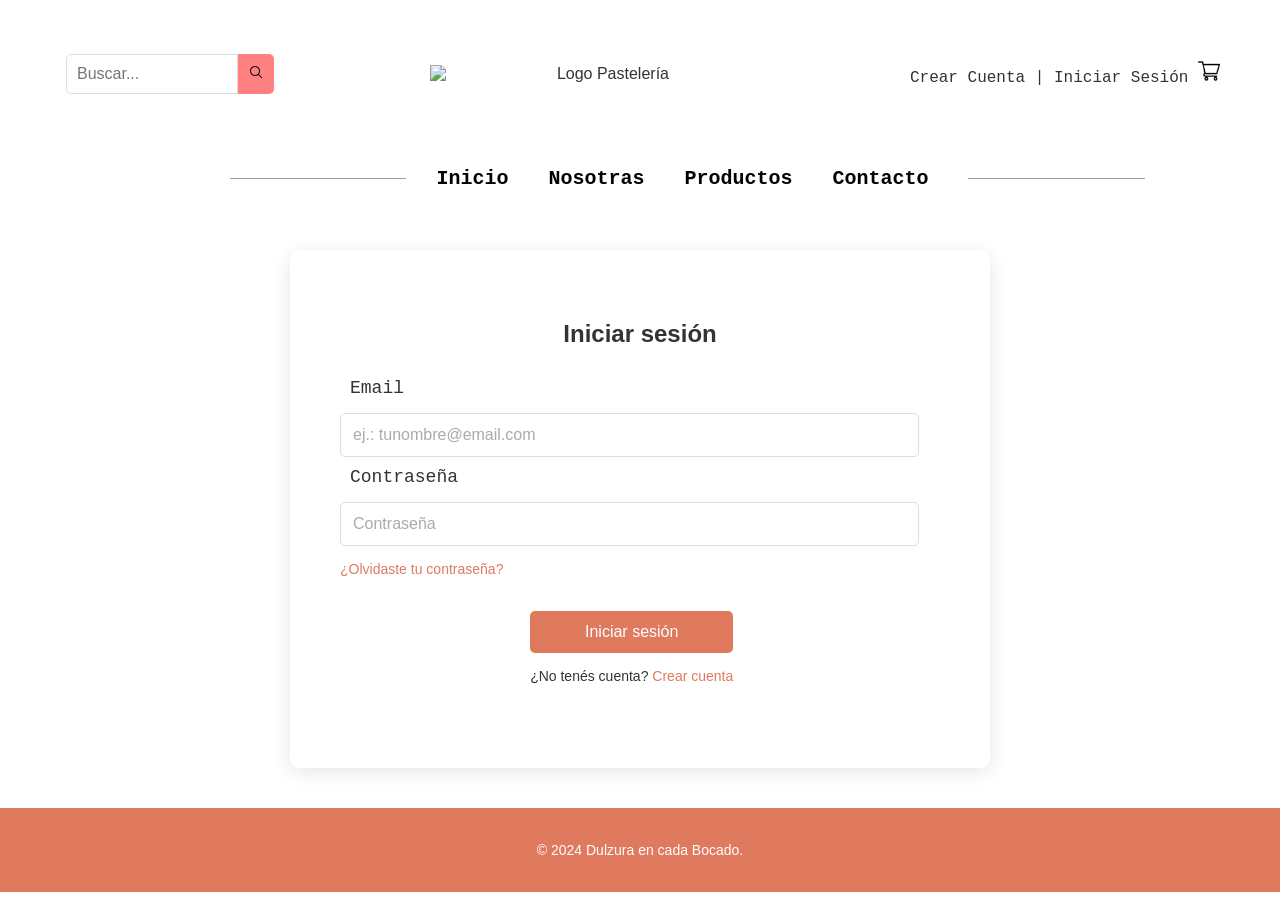
==== Inicio-Sesion.html @ 51c64cfe "Add files via upload" ====
<!DOCTYPE html>
<html lang="en">
<head>
    <meta charset="UTF-8">
    <meta name="viewport" content="width=device-width, initial-scale=1.0">
    <title>Pasteleria Artesanal</title>
    <link rel="StyleSheet" href="Final.css">
</head>
<body>


<header class="Header">

    <div class="Busqueda">
        <form action="" method="GET">
            <input type="text" placeholder="Buscar..." name="search">
            <button type="submit"><img src="lupa.png" alt="Buscar"></button>
        </form>
    </div>
    

    <div class="logo-Contenido">
        <img src="Logo3.33.png" alt="Logo Pastelería" class="logo">
    </div>

 <div class="Cuentas">
    <a href="Crear-Cuenta.html" class="button">Crear Cuenta</a>  |
    <a href="Inicio-Sesion.html" class="button"> Iniciar Sesión</a>
   <a href="#"><img src="carrito-de-compras.png" alt="Carrito de Compras" class="Carrito"></a>
</div>

     </header>


    <nav class="nav"> 
                               <hr class="linea-negra">
        <a href="index.html">Inicio</a>              
        <a href="Nosotras.html">Nosotras</a>
        <a href="Producto.html">Productos</a>
        <a href="Contacto.html">Contacto</a>
                               <hr class="linea-negra">
    </nav>

    
    <div class="Formulario">
        <h2>Iniciar sesión</h2>

        <form action="#" method="POST"> 
            <div class="Grupo"> 

                <label for="email">Email</label>
              <input type="email" id="email" placeholder="ej.: tunombre@email.com" required>


                <label for="password">Contraseña</label>
               <input type="password" id="password" placeholder="Contraseña" required>
                <span class="Contraseña"></span>  
                
                <p class="Olvide_Contraseña"><a href="#">¿Olvidaste tu contraseña?</a></p>

             <div class="Contenido_Boton"> 

              <button type="submit" class="Boton">Iniciar sesión</button>
              <p class="texto-inicio-sesion">¿No tenés cuenta?<a href="Crear-Cuenta.html"> Crear cuenta </a></p>
            </div>
        </div>
           
        </form>
    </div>
    











 <footer class="footer"> 
   <p>© 2024 Dulzura en cada Bocado.</p> 
</footer>



 



    
</body>
</html>
---- Final.css ----
body {
    font-family: Arial, sans-serif;
    margin: 0;
    padding: 0;
    box-sizing: border-box;  
    background-color: white;
    color: #333;
    text-align: center; 
    overflow-x: hidden;
}

/* Header Todo el contenido Busqueda-Seccion,Logo y Menu */
.Header {
    display: flex;
    justify-content: space-between; /* Para distribuir el espacio entre los elementos */
    align-items: center; /* Para alinear verticalmente los elementos */
    padding: 10px;
    background-color: white;
    width: 100%;
    box-sizing: border-box;
   
}

/*Barra de búsqueda */
.Busqueda {
    display: flex;
    align-items: center;
    justify-content: center;
    flex: 1; /* Esto asegura que ocupe más espacio si es necesario */
    margin-right: 100px;
}

/* Estilo del formulario */
form {
    display: flex;
    align-items: center;
}

input[type="text"] {
    padding: 10px;
    font-size: 16px;
    border: 1px solid #ddd;
    border-radius: 5px 0 0 5px;
    outline: none;
    width: 150px;
    transition: all 0.3s ease;

}

/* Cambio en el borde cuando el campo de búsqueda está activo */
input[type="text"]:focus {
    border-color: #ff8080;
}

/* Botón de búsqueda */
button {
    padding: 10px ;
    background-color: #ff8080;
    border: none;
    border-radius: 0 5px 5px 0;
    color: white;
    font-size: 16px;
    cursor: pointer;
}
button img{

    height: 16px;
}

button:hover {
    background-color: #ff5757;
}

            /* Logo */
.logo-Contenido {
    display: flex;
    justify-content: center;
    align-items: center;
    margin-right: 80px;
}

.logo {
    width: 350px;
    height: auto;
}

       /* Inicio de secion/Crear cuenta*/
.Cuentas{
      padding: 50px;
      font-size: 16px;
      font-family: Courier New, monospace;
   
   
}
.Cuentas a {
    text-decoration: none;
    color: #333; /* Color de los enlaces */
}

.Cuentas a:hover {
    color: #ff6666; /* Cambia el color al pasar el mouse */
}

    /* Carrito de compras */

.Carrito{
    width: 22px;
    height: auto;
    transition: transform 0.3s ease;
}
.Carrito:hover {
    transform: scale(1.2); /* Aumenta la imagen un 20% al pasar el mouse */
}

          /* Menuuuu */

.nav{ 
    display: flex;
    align-items: center; 
    padding: 10px;
    background-color: white;
    width: 100%;
    box-sizing: border-box; 
    margin-left: 200px;
}


.nav a {
    margin: 0 10px; 
    padding: 10px;
    color: rgb(3, 3, 3);
    text-decoration: none;
    font-weight: bold;
    transition: color 0.3s;
    font-family: Courier New, monospace;   
    font-size: 20px;
}

.nav a:hover {
    color: #e07a5f; 
}

/* Linea negra en el menu*/

.linea-negra {
    border: none;
    height: 1px; /* Grosor de la línea */
    background-color: rgb(161, 161, 161); /* Color de la línea */
    width: 14%; /* Abarca todo el ancho de la pantalla */
    margin: 10px ; /* Espaciado opcional arriba y abajo */
    margin-left: 20px;
}


/* Titulo: Tortas por encargo*/
.Titulo {
    text-align: center;
    padding: 25px;
    background-color: #e07a5f;
}

.Titulo h1 {
    font-size: 36px;
    color: white;
}

.Titulo p {
    font-size: 18px;
    color: #e6e1e1;
}


/* Galeria de fotos */

.Galeria { /* Ajusta todo*/
    display: grid;
    grid-template-columns: repeat(4, 1fr);
    gap: 20px;
    padding: 20px;
    max-width: 1000px;
    margin: 20px auto;
}

.Producto{
    background-color: #fff;
    border: 1px solid #ddd;
    padding: 15px;
    text-align: center;
    border-radius: 10px;
}

.Producto img {
    width: 100%;
    height: 250px; /* Ajusta esta altura según tu preferencia */
    object-fit: cover; /* Hace que la imagen mantenga proporciones y se recorte si es necesario */
    border-radius: 5px;
    transition: transform 0.3s ease; /* Tiempo */
}
.Producto img:hover{
    transform: scale(1.1);
    /* y la escala como se agranda */
}


.Producto h3 {
    font-size: 18px;
    margin: 10px 0;
    color: #333;
}

.Producto p {
    font-size: 16px;
    color: #e07a5f;
    font-weight: bold;
}

.Producto button {
    background-color: #e07a5f;
    color: white;
    border: none;
    padding: 10px 20px;
    cursor: pointer;
    font-size: 14px;
    border-radius: 5px;
}

.Producto button:hover {
    background-color: #333;
}


/* Sección de Información de Servicios */
.info {
    display: flex;
    justify-content: space-around;
    padding: 40px 0;
    background-color: #fdfdfd;
    border-top: 1px solid #ddd;
    border-bottom: 1px solid #ddd;
}

.item {
    text-align: center;
}

.icono {
    font-size: 2rem;
}

h3 {
    margin-top: 10px;
    color: #333;
}

p {
    color: #666;
}


 /* Crear Cuenta/Inicio seccion: Formulario */

.Formulario{ 
        max-width: 600px;
        margin: 40px auto; 
        padding: 50px;
        background-color: #fff;
        box-shadow: 0 4px 20px rgba(0, 0, 0, 0.1); 
        border-radius: 10px;

    }
    
.Grupo {
        display: flex;
        flex-direction: column; /* Alinear elementos en columna */

    }
    
.Grupo label {
        font-size: 18px; 
        color: #333; 
        margin-bottom: 5px; 
        text-align: left;
        padding: 10px;
        font-family: Lucidatypewriter, monospace;
    }
    
.Grupo input {
        width: 140%; /* Ajustar el ancho al 100% */
        padding: 12px; 
        border: 1px solid #ddd;
        border-radius: 5px;
        font-size: 16px;
        box-sizing: border-box;
        outline: none;
        transition: border 0.3s; 
    }
    
.Grupo input:focus {
        border: 1px solid #ff5757;
    }
    
.Grupo input::placeholder {
        color: #aaa;
    }
    
.Contraseña {
        position: absolute;
        right: 15px; 
        top: 42px;
        cursor: pointer;
    }

     /* Boton Crear cuenta */
     
.Boton {
        width: 100%;
        padding: 12px;
        background-color:  #e07a5f ;
        border: none;
        color: white;
        font-size: 16px;
        border-radius: 5px;
        cursor: pointer;
        transition: background-color 0.3s; 
        display: flex;
        justify-content: center;
    }

.Contenido_Boton{
    margin-left: 170px;
    padding: 20px;
    
}

.Boton:hover {
        background-color: #ff8080; 
    }
    
     /* Texto_ ¿Ya tenés una cuenta?*/
.texto-inicio-sesion {
        margin-top: 15px; 
        font-size: 14px; 
        color: #333;
        text-align: center; 
    }
    
.texto-inicio-sesion a {
        color: #e07a5f; 
        text-decoration: none; 
    }
    
.texto-inicio-sesion a:hover {
        text-decoration: underline; 
    
}
    
    
    /* olvide contraseña*/
.Olvide_Contraseña{
        margin-top: 15px; 
        font-size: 14px; 
        color: #333;

    }
    
.Olvide_Contraseña a {
        color: #e07a5f; 
        text-decoration: none; 
        margin-right: 250px;
   
    }
    
.Olvide_Contraseña a:hover {
        text-decoration: underline; 
    
}
     
    
    /* Footer */

.footer {
    text-align: center; 
    margin-top: 20px; 
    padding: 20px 0; 
    background-color:  #e07a5f;
}
.footer p{
    color: white;
    font-size: 14px;
}

 
    /* Descripcion texto nosotras */
.Texto-Nosotras {
    padding: 20px;
   border: 6px double #e07a5f;
}

.h2 {
    margin: auto;
}

.Texto-Nosotras h2 {
    color:#333;
    font-size: 28px;
    margin-bottom: 15px;
}

.Texto-Nosotras p {
    font-size: 18px;
    line-height: 1.6;
    color: #555;
    margin-bottom: 15px;
}

     /* Contactos/ Redes sociales */


.Contactos{
    display: flex;
    justify-content: space-between; 
    padding: 20px;
    background-color: white;
    width: 100%;
    box-sizing: border-box;
}

#box-Cont{
    width: 32%;
    margin: 5px auto;
    border: 1px solid #ddd;
    border-radius: 10px;
    box-shadow: 0 0 10px rgba(0, 0, 0, 0.1);
    margin-left: 50px;
  }
  
  #box-Cont dd{
    text-align: center; 
    
  }
  
  #box-Cont dd h3{
    width: 90%;
    background-color: #e07a5f;
    font-weight: bold;
    font: 25px Arial, sans-serif;
    padding: 2px;
    color: white;
  
  }
  #box-Cont dd h4{
    margin-top: 5px;
    margin-left: -50px;
    font: 18px  sans-serif;
  
  }
  
  #box-Cont h4:hover {
    transform: scale(1.2); /* Aumenta el tamaño en un 20% */
    font-size: 1.2em; /* Aumenta el tamaño de la fuente en un 20% */ 
  }
  .Iconos dd img{
    margin-right: 300px;
  }
  
  .Iconos a dd{
    margin: 10px;

    padding: 5px;
  }

  .Iconos a dd :hover{
    transform: scale(1.5);  
    
  } 

/* Estilos para pantallas pequeñas (móviles) TODO */
@media (max-width: 768px) {
    .Header, .nav, .Busqueda, .logo-Contenido, .Cuentas {
        flex-direction: column; /* Alinea los elementos en columna */
        align-items: center;
        margin: 0; /* Elimina márgenes excesivos */
    }

    .logo {
        width: 250px; /* Ajusta el tamaño del logo */
    }

    .Busqueda {
        margin-right: 0;
    }

    input[type="text"] {
        width: 100%; /* Aumenta el ancho del campo de búsqueda */
    }

    .nav a {
        font-size: 16px; /* Reduce el tamaño de la fuente del menú */
        padding: 5px;
    }

    .linea-negra {
        width: 80%; /* Ajusta el tamaño de la línea */
    }

    .info {
        flex-direction: column; /* Alinea la sección de información en columna */
    }

    .item {
        margin-bottom: 20px; /* Añade espacio entre los items */
    }

    .Formulario input, .Formulario button {
        width: 100%; /* Asegura que los inputs y botones ocupen todo el ancho */
    }
}

/* Modiicar la galeria de imagenes RESPONSIVA */

@media (max-width: 1024px) {
    .Galeria {
        grid-template-columns: repeat(2, 1fr); 
        /* Dos columnas para pantallas medianas */
    }
}

@media (max-width: 767px) {
    .Galeria {
        grid-template-columns: 1fr; 
        /* Una columna para pantallas pequeñas */
    }
}

/* Parte de Contacto/ Redes Sociales */
@media (max-width: 768px) {
    .Contactos, box-cont, .Iconos{
        flex-direction: column; /* Alinea los elementos en columna */
        align-items: center;
        margin: 0; /* Elimina márgenes excesivos */
    }

#box-Cont{
    width: 80%;
}

#face{
    margin-top: -65px;
    margin-left: 150px;
}
}



/* CARRITO*/

/* Overlay oscuro detrás del carrito */
#carrito-overlay {
  display: none;
  position: fixed;
  inset: 0;
  background: rgba(0,0,0,0.5);
  z-index: 998;
}

/* Panel del carrito (derecha) */
.modal-carrito {
  position: fixed;
  top: 0;
  right: 0;
  width: 420px;
  max-width: 90%;
  height: 100%;
  background: white;
  padding: 30px 20px;
  overflow-y: auto;
  z-index: 1000;
  display: none;           /* lo muestra/oculta el JS */
  flex-direction: column;
  box-shadow: -2px 0 15px rgba(0,0,0,0.2);
  border-left: 3px solid #e07a5f;
  text-align: left;
  font-size: 14px;
}

/* Encabezado del carrito */
.modal-header {
  display: flex;
  justify-content: space-between;
  align-items: center;
  border-bottom: 2px solid #e07a5f;
  padding-bottom: 10px;
  margin-bottom: 20px;
}

.modal-header h2 {
  font-size: 24px;
  color: #e07a5f;
  margin: 0;
}

#carrito-cerrar,
#cerrar-compra {
  background: none;
  border: none;
  font-size: 20px;
  color: #333;
  cursor: pointer;
}

/* Lista de productos dentro del carrito */
#carrito-lista {
  list-style: none;
  padding: 0;
  margin: 0;
}

#carrito-lista li {
  display: flex;
  align-items: center;
  gap: 10px;
  margin-bottom: 15px;
  border-bottom: 1px solid #eee;
  padding-bottom: 10px;
}

#carrito-lista img {
  width: 60px;
  height: 60px;
  object-fit: cover;
  border-radius: 5px;
}

.info-producto {
  flex-grow: 1;
}

.info-producto h4 {
  margin: 0 0 5px;
  font-size: 16px;
}

.info-producto p {
  margin: 0;
  font-size: 14px;
  color: #666;
}

input.cantidad {
  width: 56px;
  padding: 6px 4px;
  font-size: 14px;
  text-align: center;
  border-radius: 4px;
  border: 1px solid #ccc;
}

button.eliminar {
  background: #ff5757;
  border: none;
  color: white;
  padding: 6px 10px;
  border-radius: 5px;
  font-size: 12px;
  cursor: pointer;
}

/* Resumen (subtotal, IVA y total) */
#carrito-resumen {
  border-top: 1px solid #ddd;
  padding-top: 10px;
  margin-top: 10px;
}

#carrito-resumen p {
  display: flex;
  justify-content: space-between;
  margin: 6px 0;
  font-weight: bold;
  font-size: 16px;
}

/* Botonera del carrito */
.botones-carrito {
  display: flex;
  flex-direction: column;
  align-items: center;
  gap: 10px;
  margin-top: 20px;
}

/* Uso los IDs que ya tenés en el HTML/JS */
#iniciar-compra {
  background-color: #e07a5f;
  color: white;
  padding: 15px 40px;
  border-radius: 30px;
  font-size: 16px;
  font-weight: bold;
  width: 80%;
  max-width: 300px;
  transition: background-color 0.3s ease;
  border: none;
  cursor: pointer;
}

#iniciar-compra:hover {
  background-color: #d4504d;
}

#vaciar-carrito {
  background-color: transparent;
  border: 2px solid #e07a5f;
  color: #e07a5f;
  padding: 10px 20px;
  border-radius: 20px;
  font-size: 14px;
  transition: all 0.3s ease;
  cursor: pointer;
}

#vaciar-carrito:hover {
  background-color: #e07a5f;
  color: white;
}

#volver-productos {
  color: #888;
  font-size: 13px;
  text-decoration: underline;
  margin-top: 5px;
  background: none;
  border: none;
  cursor: pointer;
}

#volver-productos:hover {
  color: #555;
}

/* Notificación cuando se agrega un producto */
.ventana-flotante {
  position: fixed;
  top: 20px;
  right: 20px;
  background-color: white;
  border: 2px solid #e07a5f;
  padding: 10px 15px;
  box-shadow: 0 5px 15px rgba(0, 0, 0, 0.3);
  border-radius: 12px;
  display: none;           /* la muestra el JS */
  align-items: center;
  gap: 10px;
  z-index: 9999;
  max-width: 320px;
  font-size: 14px;
  text-align: left;
}

.ventana-flotante img {
  width: 60px;
  height: 60px;
  object-fit: cover;
  border-radius: 6px;
}

.ventana-flotante button {
  background-color: #e07a5f;
  color: white;
  border: none;
  padding: 6px 10px;
  margin-top: 6px;
  border-radius: 6px;
  font-size: 12px;
  cursor: pointer;
}

.ventana-flotante button:hover {
  background-color: #d4504d;
}

/* Modal de forma de pago */
/*#pantalla-compra {
  /* puede reutilizar .modal-carrito para el panel; si lo querés centrado, descomentar: */
  /* position: fixed;
  top: 50%;
  left: 50%;
  transform: translate(-50%, -50%);
  width: min(560px, 92%);
  height: auto; */
/*}*/

#pantalla-compra form {
  display: flex;
  flex-direction: column;
  gap: 15px;
  max-width: 400px;
  margin: 0 auto;
  padding-top: 20px;
}

#pantalla-compra input {
  padding: 10px;
  border: 1px solid #ccc;
  border-radius: 8px;
  font-size: 16px;
}

#pantalla-compra form button {
  background-color: #e07a5f;
  color: white;
  border: none;
  padding: 12px;
  border-radius: 10px;
  font-size: 16px;
  cursor: pointer;
}

#pantalla-compra form button:hover {
  background-color: #d4504d;
}

/* Responsive del carrito */
@media (max-width: 768px) {
  .modal-carrito {
    width: 100%;
  }
}

/* === FIX CARRITO ICONO === 
.carrito img, 
.carrito svg {
  width: 35px;   /* tamaño fijo 
  height: 35px;
  cursor: pointer;
}*/

/* === FIX GALERIA DE PRODUCTOS === */
.galeria {
  display: grid;
   grid-template-columns: repeat(4, 1fr);
  gap: 20px;
  justify-content: center;
  padding: 20px;
}

.galeria .producto {
  background: #fff;
  border: 1px solid #ddd;
  border-radius: 10px;
  padding: 15px;
  text-align: center;
  transition: transform 0.2s ease;
}

.galeria .producto:hover {
  transform: translateY(-5px);
  box-shadow: 0 4px 12px rgba(0,0,0,0.1);
}

/* IMAGENES DE PRODUCTOS  */
.galeria .producto img {
  width: 100%;
  height: 200px;          
  object-fit: cover;     
  border-radius: 8px;
}
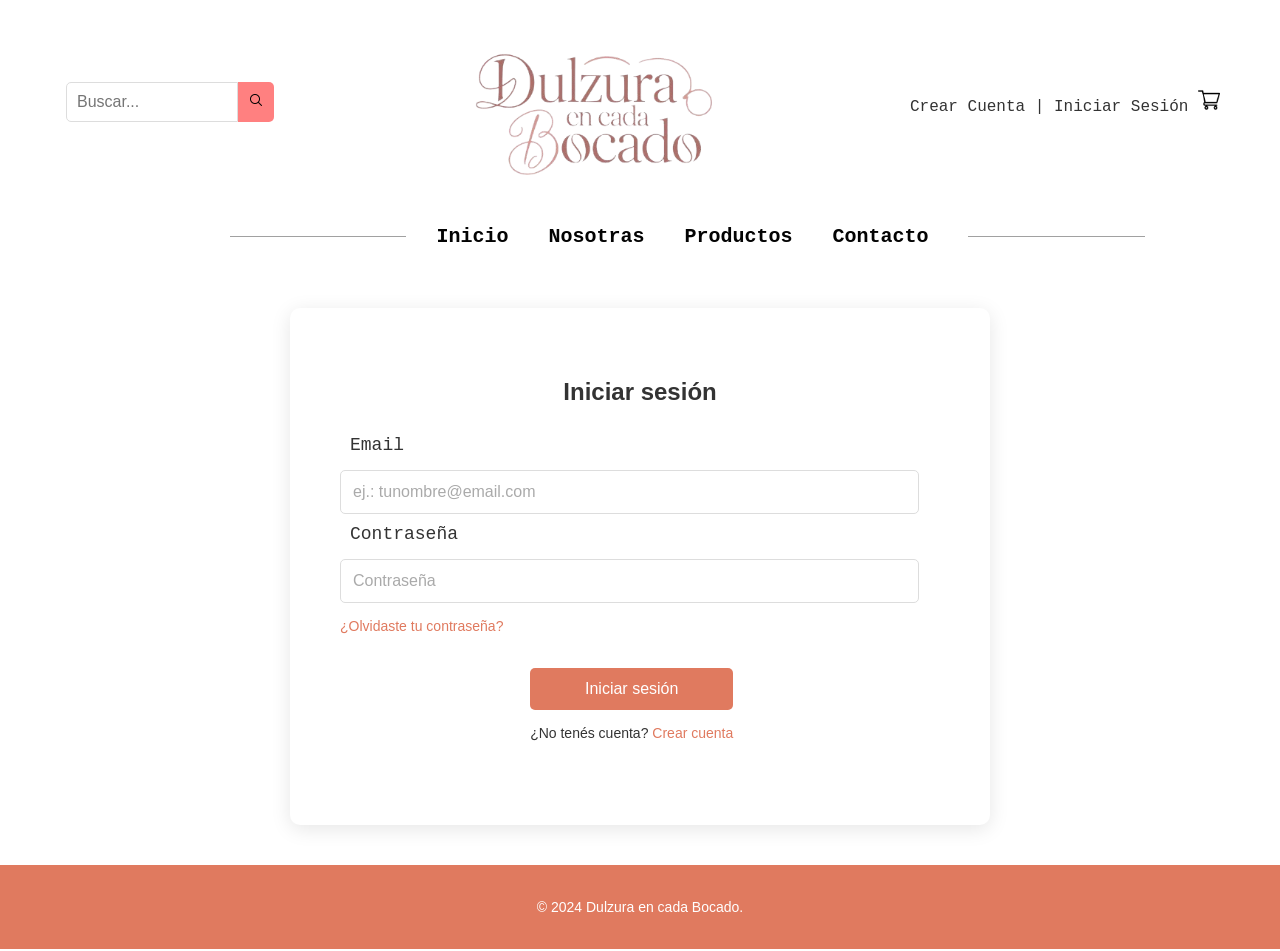
==== commit d426cc01: "Fix HTML structure and update logo path Mod logo" ====
--- a/Inicio-Sesion.html
+++ b/Inicio-Sesion.html
@@ -20,7 +20,7 @@
     
 
     <div class="logo-Contenido">
-        <img src="Logo3.33.png" alt="Logo Pastelería" class="logo">
+        <img src="./logos/Logo3.33.png" alt="Logo Pastelería" class="logo">
     </div>
 
  <div class="Cuentas">
@@ -91,4 +91,4 @@
 
     
 </body>
-</html>+</html>
